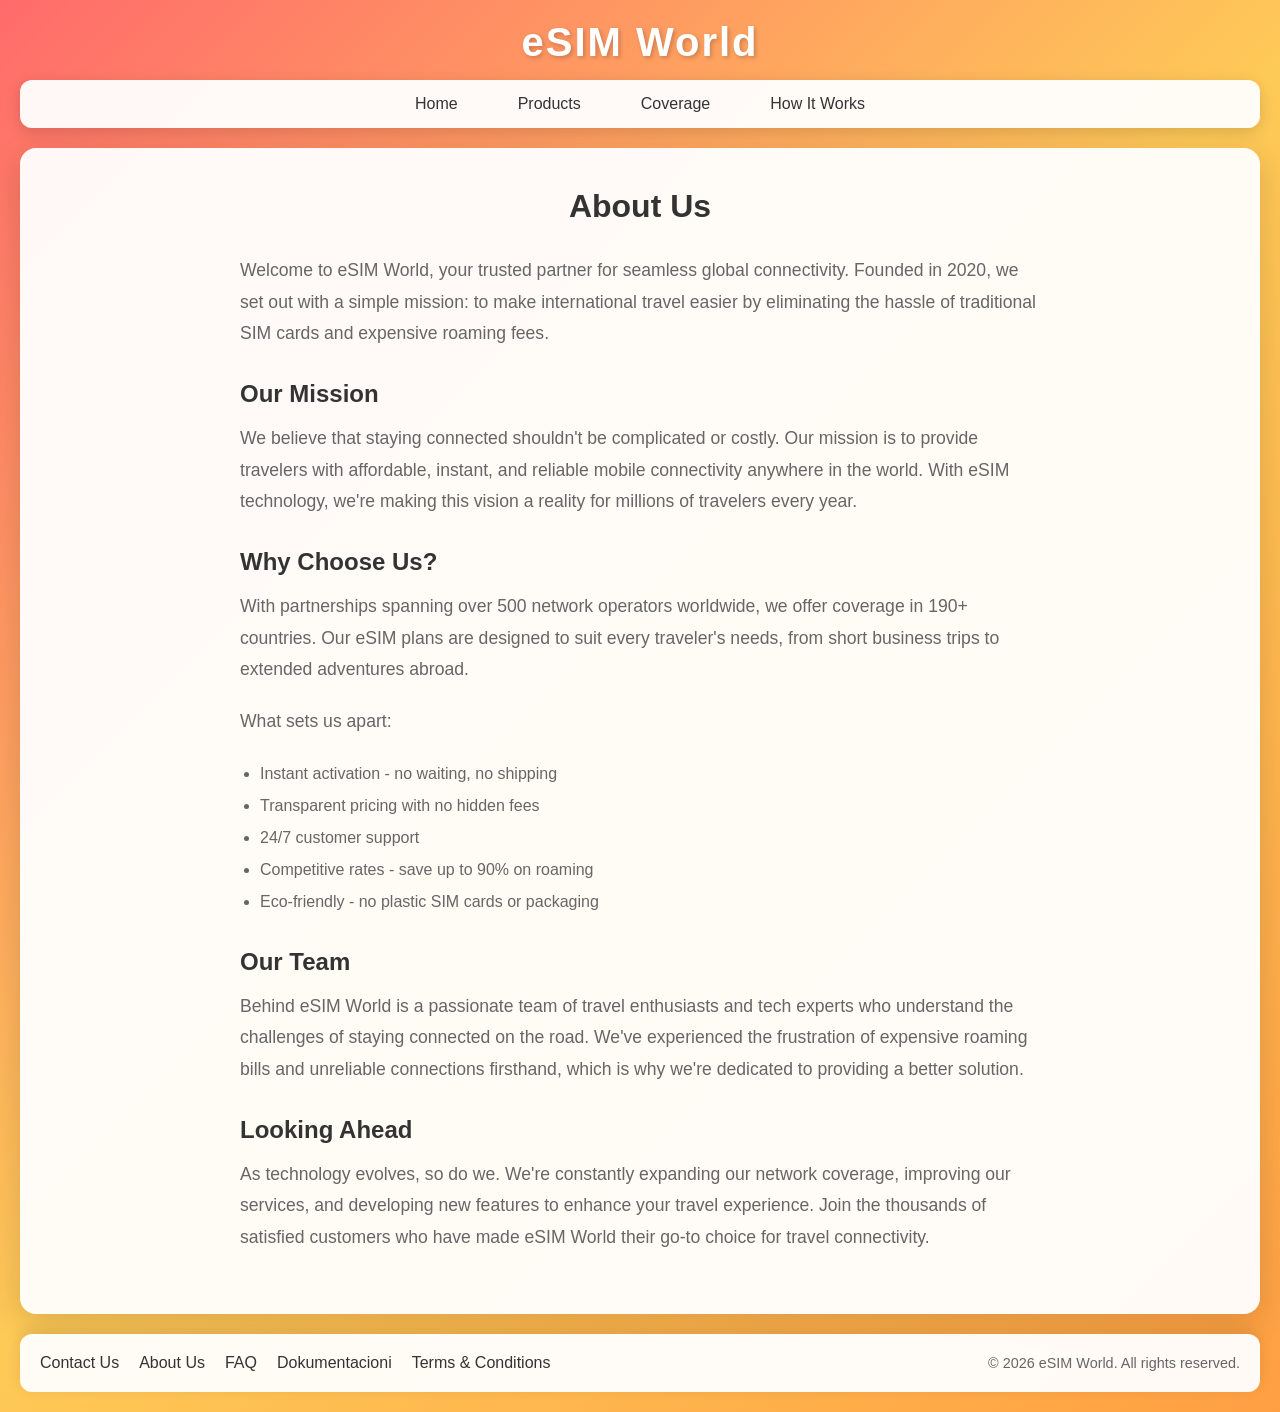
==== pages/about.html @ 83d4cac9 "Added structure and styling Added content on html files, css stylesheet and javascript functions (to" ====
<!DOCTYPE html>
<html lang="en">
<head>
    <meta charset="UTF-8">
    <meta name="viewport" content="width=device-width, initial-scale=1.0">
    <title>About Us - eSIM World</title>
    <link rel="stylesheet" href="../css/style.css">
</head>
<body>
    <h1 class="site-title">eSIM World</h1>

    <nav class="navbar">
        <ul>
            <li><a href="../index.html">Home</a></li>
            <li><a href="products.html">Products</a></li>
            <li><a href="coverage.html">Coverage</a></li>
            <li><a href="howItWorks.html">How It Works</a></li>
        </ul>
    </nav>

    <main class="main-card">
        <h2 class="page-title">About Us</h2>
        
        <div class="about-content">
            <p>Welcome to eSIM World, your trusted partner for seamless global connectivity. Founded in 2020, we set out with a simple mission: to make international travel easier by eliminating the hassle of traditional SIM cards and expensive roaming fees.</p>

            <h2>Our Mission</h2>
            <p>We believe that staying connected shouldn't be complicated or costly. Our mission is to provide travelers with affordable, instant, and reliable mobile connectivity anywhere in the world. With eSIM technology, we're making this vision a reality for millions of travelers every year.</p>

            <h2>Why Choose Us?</h2>
            <p>With partnerships spanning over 500 network operators worldwide, we offer coverage in 190+ countries. Our eSIM plans are designed to suit every traveler's needs, from short business trips to extended adventures abroad.</p>

            <p>What sets us apart:</p>
            <ul style="color: #666; line-height: 2; margin-left: 20px;">
                <li>Instant activation - no waiting, no shipping</li>
                <li>Transparent pricing with no hidden fees</li>
                <li>24/7 customer support</li>
                <li>Competitive rates - save up to 90% on roaming</li>
                <li>Eco-friendly - no plastic SIM cards or packaging</li>
            </ul>

            <h2>Our Team</h2>
            <p>Behind eSIM World is a passionate team of travel enthusiasts and tech experts who understand the challenges of staying connected on the road. We've experienced the frustration of expensive roaming bills and unreliable connections firsthand, which is why we're dedicated to providing a better solution.</p>

            <h2>Looking Ahead</h2>
            <p>As technology evolves, so do we. We're constantly expanding our network coverage, improving our services, and developing new features to enhance your travel experience. Join the thousands of satisfied customers who have made eSIM World their go-to choice for travel connectivity.</p>
        </div>
    </main>

    <footer class="footer">
        <div class="footer-content">
            <div class="footer-links">
                <a href="contact.html">Contact Us</a>
                <a href="about.html">About Us</a>
                <a href="faq.html">FAQ</a>
                <a href="dokumentacioni.html">Dokumentacioni</a>
                <a href="terms.html">Terms & Conditions</a>
            </div>
            <div class="footer-copyright">
                &copy; 2026 eSIM World. All rights reserved.
            </div>
        </div>
    </footer>

    <script src="js/script.js"></script>
</body>
</html>
---- css/style.css ----
* {
    margin: 0;
    padding: 0;
    box-sizing: border-box;
}

body {
    font-family: 'Segoe UI', Tahoma, Geneva, Verdana, sans-serif;
    min-height: 100vh;
    background: linear-gradient(135deg, #ff6b6b 0%, #feca57 50%, #ff9f43 100%);
    display: flex;
    flex-direction: column;
    padding: 0 20px;
}

.site-title {
    text-align: center;
    padding: 20px 0 15px;
    color: #fff;
    font-size: 2.5rem;
    font-weight: 700;
    text-shadow: 2px 2px 4px rgba(0, 0, 0, 0.2);
    letter-spacing: 2px;
}

.navbar {
    background: rgba(255, 255, 255, 0.95);
    border-radius: 12px;
    padding: 0 20px;
    box-shadow: 0 4px 15px rgba(0, 0, 0, 0.15);
    margin-bottom: 20px;
}

.navbar ul {
    list-style: none;
    display: flex;
    justify-content: center;
    gap: 10px;
    flex-wrap: wrap;
}

.navbar li {
    position: relative;
}

.navbar a {
    display: block;
    padding: 15px 25px;
    text-decoration: none;
    color: #333;
    font-weight: 500;
    transition: all 0.3s ease;
    border-radius: 8px;
}

.navbar a:hover,
.navbar a.active {
    background: linear-gradient(135deg, #ff6b6b, #ff9f43);
    color: #fff;
}

.main-card {
    flex: 1;
    background: rgba(255, 255, 255, 0.95);
    border-radius: 16px;
    padding: 40px;
    box-shadow: 0 8px 32px rgba(0, 0, 0, 0.15);
    margin-bottom: 20px;
    overflow-y: auto;
}

.footer {
    background: rgba(255, 255, 255, 0.95);
    border-radius: 12px;
    padding: 20px;
    box-shadow: 0 -4px 15px rgba(0, 0, 0, 0.1);
    margin-bottom: 20px;
}

.footer-content {
    display: flex;
    justify-content: space-between;
    align-items: center;
    flex-wrap: wrap;
    gap: 15px;
}

.footer-links {
    display: flex;
    gap: 20px;
    flex-wrap: wrap;
}

.footer-links a {
    color: #333;
    text-decoration: none;
    font-weight: 500;
    transition: color 0.3s ease;
}

.footer-links a:hover {
    color: #ff6b6b;
}

.footer-copyright {
    color: #666;
    font-size: 0.9rem;
}

.hero-section {
    text-align: center;
    padding: 40px 0;
}

.hero-section h1 {
    font-size: 2.5rem;
    color: #333;
    margin-bottom: 20px;
}

.hero-section p {
    font-size: 1.2rem;
    color: #666;
    max-width: 600px;
    margin: 0 auto 30px;
    line-height: 1.6;
}

.cta-button {
    display: inline-block;
    padding: 15px 40px;
    background: linear-gradient(135deg, #ff6b6b, #ff9f43);
    color: #fff;
    text-decoration: none;
    border-radius: 30px;
    font-weight: 600;
    font-size: 1.1rem;
    transition: transform 0.3s ease, box-shadow 0.3s ease;
    box-shadow: 0 4px 15px rgba(255, 107, 107, 0.4);
}

.cta-button:hover {
    transform: translateY(-3px);
    box-shadow: 0 6px 20px rgba(255, 107, 107, 0.5);
}

.features-grid {
    display: grid;
    grid-template-columns: repeat(auto-fit, minmax(250px, 1fr));
    gap: 30px;
    padding: 40px 0;
}

.feature-card {
    background: linear-gradient(135deg, rgba(255, 107, 107, 0.1), rgba(255, 159, 67, 0.1));
    padding: 30px;
    border-radius: 12px;
    text-align: center;
    transition: transform 0.3s ease;
}

.feature-card:hover {
    transform: translateY(-5px);
}

.feature-card .icon {
    font-size: 3rem;
    margin-bottom: 15px;
}

.feature-card h3 {
    color: #333;
    margin-bottom: 10px;
}

.feature-card p {
    color: #666;
    line-height: 1.5;
}

.products-grid {
    display: grid;
    grid-template-columns: repeat(auto-fit, minmax(280px, 1fr));
    gap: 25px;
    padding: 20px 0;
}

.product-card {
    background: #fff;
    border-radius: 12px;
    overflow: hidden;
    box-shadow: 0 4px 15px rgba(0, 0, 0, 0.1);
    transition: transform 0.3s ease, box-shadow 0.3s ease;
}

.product-card:hover {
    transform: translateY(-5px);
    box-shadow: 0 8px 25px rgba(0, 0, 0, 0.15);
}

.product-card .product-image {
    height: 150px;
    background: linear-gradient(135deg, #ff6b6b, #feca57);
    display: flex;
    align-items: center;
    justify-content: center;
    font-size: 4rem;
}

.product-card .product-info {
    padding: 20px;
}

.product-card h3 {
    color: #333;
    margin-bottom: 10px;
}

.product-card .price {
    font-size: 1.5rem;
    font-weight: 700;
    color: #ff6b6b;
    margin-bottom: 10px;
}

.product-card .details {
    color: #666;
    font-size: 0.9rem;
    margin-bottom: 15px;
}

.product-card .buy-button {
    display: block;
    width: 100%;
    padding: 12px;
    background: linear-gradient(135deg, #ff6b6b, #ff9f43);
    color: #fff;
    text-decoration: none;
    text-align: center;
    border-radius: 8px;
    font-weight: 600;
    transition: opacity 0.3s ease;
}

.product-card .buy-button:hover {
    opacity: 0.9;
}

.page-title {
    font-size: 2rem;
    color: #333;
    margin-bottom: 30px;
    text-align: center;
}

.countries-grid {
    display: grid;
    grid-template-columns: repeat(auto-fit, minmax(200px, 1fr));
    gap: 20px;
}

.country-card {
    background: linear-gradient(135deg, rgba(255, 107, 107, 0.1), rgba(255, 159, 67, 0.1));
    padding: 20px;
    border-radius: 10px;
    text-align: center;
    transition: transform 0.3s ease;
}

.country-card:hover {
    transform: scale(1.05);
}

.country-card .flag {
    font-size: 3rem;
    margin-bottom: 10px;
}

.country-card h4 {
    color: #333;
}

.steps-container {
    max-width: 800px;
    margin: 0 auto;
}

.step {
    display: flex;
    align-items: flex-start;
    gap: 20px;
    margin-bottom: 30px;
    padding: 25px;
    background: linear-gradient(135deg, rgba(255, 107, 107, 0.1), rgba(255, 159, 67, 0.1));
    border-radius: 12px;
}

.step-number {
    width: 50px;
    height: 50px;
    background: linear-gradient(135deg, #ff6b6b, #ff9f43);
    color: #fff;
    border-radius: 50%;
    display: flex;
    align-items: center;
    justify-content: center;
    font-size: 1.5rem;
    font-weight: 700;
    flex-shrink: 0;
}

.step-content h3 {
    color: #333;
    margin-bottom: 10px;
}

.step-content p {
    color: #666;
    line-height: 1.6;
}

.faq-container {
    max-width: 800px;
    margin: 0 auto;
}

.faq-item {
    margin-bottom: 15px;
    border-radius: 10px;
    overflow: hidden;
    background: #fff;
    box-shadow: 0 2px 10px rgba(0, 0, 0, 0.1);
}

.faq-question {
    padding: 20px;
    background: linear-gradient(135deg, rgba(255, 107, 107, 0.1), rgba(255, 159, 67, 0.1));
    cursor: pointer;
    font-weight: 600;
    color: #333;
    display: flex;
    justify-content: space-between;
    align-items: center;
    transition: background 0.3s ease;
}

.faq-question:hover {
    background: linear-gradient(135deg, rgba(255, 107, 107, 0.2), rgba(255, 159, 67, 0.2));
}

.faq-question .toggle-icon {
    font-size: 1.5rem;
    transition: transform 0.3s ease;
}

.faq-item.active .toggle-icon {
    transform: rotate(45deg);
}

.faq-answer {
    padding: 0 20px;
    max-height: 0;
    overflow: hidden;
    transition: max-height 0.3s ease, padding 0.3s ease;
}

.faq-item.active .faq-answer {
    padding: 20px;
    max-height: 500px;
}

.faq-answer p {
    color: #666;
    line-height: 1.6;
}

.contact-container {
    max-width: 600px;
    margin: 0 auto;
}

.contact-form {
    display: flex;
    flex-direction: column;
    gap: 20px;
}

.form-group {
    display: flex;
    flex-direction: column;
    gap: 8px;
}

.form-group label {
    font-weight: 600;
    color: #333;
}

.form-group input,
.form-group textarea {
    padding: 12px 15px;
    border: 2px solid #eee;
    border-radius: 8px;
    font-size: 1rem;
    transition: border-color 0.3s ease;
}

.form-group input:focus,
.form-group textarea:focus {
    outline: none;
    border-color: #ff6b6b;
}

.form-group textarea {
    resize: vertical;
    min-height: 120px;
}

.submit-button {
    padding: 15px 30px;
    background: linear-gradient(135deg, #ff6b6b, #ff9f43);
    color: #fff;
    border: none;
    border-radius: 8px;
    font-size: 1.1rem;
    font-weight: 600;
    cursor: pointer;
    transition: transform 0.3s ease, box-shadow 0.3s ease;
}

.submit-button:hover {
    transform: translateY(-2px);
    box-shadow: 0 4px 15px rgba(255, 107, 107, 0.4);
}

.contact-info {
    margin-top: 40px;
    padding: 30px;
    background: linear-gradient(135deg, rgba(255, 107, 107, 0.1), rgba(255, 159, 67, 0.1));
    border-radius: 12px;
}

.contact-info h3 {
    color: #333;
    margin-bottom: 20px;
}

.contact-info p {
    color: #666;
    margin-bottom: 10px;
    line-height: 1.6;
}

.about-content {
    max-width: 800px;
    margin: 0 auto;
}

.about-content p {
    color: #666;
    line-height: 1.8;
    margin-bottom: 20px;
    font-size: 1.1rem;
}

.about-content h2 {
    color: #333;
    margin: 30px 0 15px;
}

.terms-content {
    max-width: 800px;
    margin: 0 auto;
}

.terms-content h2 {
    color: #333;
    margin: 30px 0 15px;
}

.terms-content p {
    color: #666;
    line-height: 1.8;
    margin-bottom: 15px;
}

.terms-content ul {
    color: #666;
    margin-left: 20px;
    margin-bottom: 20px;
    line-height: 1.8;
}

.product-detail-container {
    max-width: 900px;
    margin: 0 auto;
}

.product-detail-header {
    display: flex;
    gap: 40px;
    margin-bottom: 40px;
    flex-wrap: wrap;
}

.product-detail-image {
    flex: 1;
    min-width: 300px;
    height: 300px;
    background: linear-gradient(135deg, #ff6b6b, #feca57);
    border-radius: 16px;
    display: flex;
    align-items: center;
    justify-content: center;
    font-size: 8rem;
}

.product-detail-info {
    flex: 1;
    min-width: 300px;
}

.product-detail-info h1 {
    color: #333;
    margin-bottom: 15px;
}

.product-detail-info .price {
    font-size: 2.5rem;
    font-weight: 700;
    color: #ff6b6b;
    margin-bottom: 20px;
}

.product-detail-info .description {
    color: #666;
    line-height: 1.6;
    margin-bottom: 20px;
}

.product-specs {
    background: linear-gradient(135deg, rgba(255, 107, 107, 0.1), rgba(255, 159, 67, 0.1));
    padding: 20px;
    border-radius: 12px;
    margin-bottom: 25px;
}

.product-specs h3 {
    color: #333;
    margin-bottom: 15px;
}

.product-specs ul {
    list-style: none;
}

.product-specs li {
    padding: 10px 0;
    border-bottom: 1px solid rgba(0, 0, 0, 0.1);
    color: #666;
    display: flex;
    justify-content: space-between;
}

.product-specs li:last-child {
    border-bottom: none;
}

.product-specs li span {
    font-weight: 600;
    color: #333;
}

.buy-now-button {
    display: inline-block;
    padding: 18px 50px;
    background: linear-gradient(135deg, #ff6b6b, #ff9f43);
    color: #fff;
    text-decoration: none;
    border-radius: 30px;
    font-weight: 600;
    font-size: 1.2rem;
    transition: transform 0.3s ease, box-shadow 0.3s ease;
    box-shadow: 0 4px 15px rgba(255, 107, 107, 0.4);
}

.buy-now-button:hover {
    transform: translateY(-3px);
    box-shadow: 0 6px 20px rgba(255, 107, 107, 0.5);
}

.empty-page {
    text-align: center;
    padding: 60px 20px;
}

.empty-page h1 {
    color: #333;
    margin-bottom: 20px;
}

.empty-page p {
    color: #666;
    font-size: 1.1rem;
}

@media (max-width: 768px) {
    .site-title {
        font-size: 1.8rem;
    }

    .navbar ul {
        justify-content: center;
    }

    .navbar a {
        padding: 12px 15px;
        font-size: 0.9rem;
    }

    .main-card {
        padding: 25px;
    }

    .hero-section h1 {
        font-size: 1.8rem;
    }

    .footer-content {
        flex-direction: column;
        text-align: center;
    }

    .footer-links {
        justify-content: center;
    }

    .step {
        flex-direction: column;
        text-align: center;
    }

    .product-detail-header {
        flex-direction: column;
    }

    .product-detail-image {
        height: 200px;
        font-size: 5rem;
    }
}
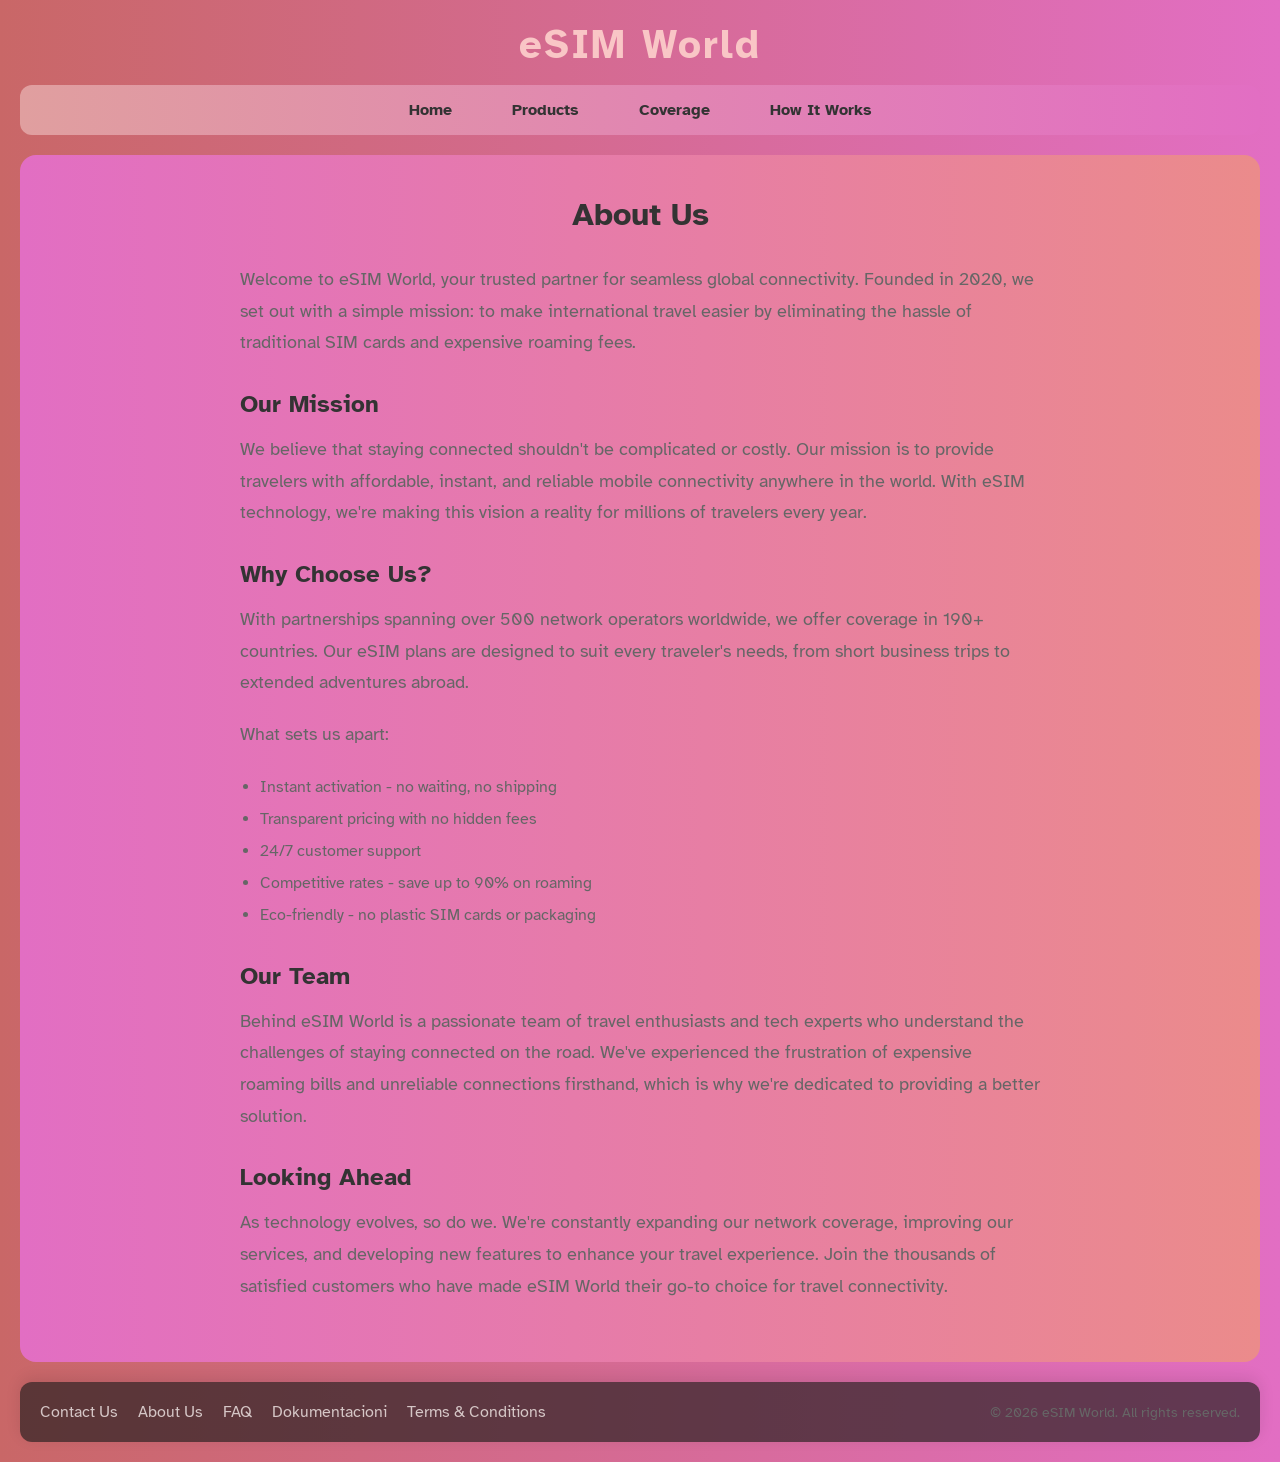
==== commit c7cae4a1: "styling changes background, navbar, hompage updates" ====
--- a/pages/about.html
+++ b/pages/about.html
@@ -5,6 +5,9 @@
     <meta name="viewport" content="width=device-width, initial-scale=1.0">
     <title>About Us - eSIM World</title>
     <link rel="stylesheet" href="../css/style.css">
+    <link rel="preconnect" href="https://fonts.googleapis.com">
+<link rel="preconnect" href="https://fonts.gstatic.com" crossorigin>
+<link href="https://fonts.googleapis.com/css2?family=Atkinson+Hyperlegible:ital,wght@0,400;0,700;1,400;1,700&display=swap" rel="stylesheet">
 </head>
 <body>
     <h1 class="site-title">eSIM World</h1>
@@ -62,6 +65,6 @@
         </div>
     </footer>
 
-    <script src="js/script.js"></script>
+    <script src="../js/script.js"></script>
 </body>
 </html>
--- a/css/style.css
+++ b/css/style.css
@@ -2,32 +2,33 @@
     margin: 0;
     padding: 0;
     box-sizing: border-box;
+    
 }
 
 body {
-    font-family: 'Segoe UI', Tahoma, Geneva, Verdana, sans-serif;
+    font-family: "Atkinson Hyperlegible", sans-serif;
+    font-weight: 400;
+    font-style: normal;
     min-height: 100vh;
-    background: linear-gradient(135deg, #ff6b6b 0%, #feca57 50%, #ff9f43 100%);
+    background: linear-gradient(to right, #c96767, #e26ec3);
     display: flex;
     flex-direction: column;
     padding: 0 20px;
-}
+    }
 
 .site-title {
     text-align: center;
     padding: 20px 0 15px;
-    color: #fff;
+    color: #f9c6c6;
     font-size: 2.5rem;
     font-weight: 700;
-    text-shadow: 2px 2px 4px rgba(0, 0, 0, 0.2);
     letter-spacing: 2px;
 }
 
 .navbar {
-    background: rgba(255, 255, 255, 0.95);
+ background: linear-gradient(to left, #e26ec3,  #e09f9f);
     border-radius: 12px;
-    padding: 0 20px;
-    box-shadow: 0 4px 15px rgba(0, 0, 0, 0.15);
+    padding: 0 20px;   
     margin-bottom: 20px;
 }
 
@@ -41,6 +42,9 @@
 
 .navbar li {
     position: relative;
+    margin-top: auto;
+    margin-bottom: auto;
+
 }
 
 .navbar a {
@@ -48,29 +52,40 @@
     padding: 15px 25px;
     text-decoration: none;
     color: #333;
-    font-weight: 500;
-    transition: all 0.3s ease;
+    font-weight: 600;
     border-radius: 8px;
+    position: relative;
+    transition:         
+        background-color 0.4s cubic-bezier(0.4, 0, 0.2, 1),
+        color 0.4s cubic-bezier(0.4, 0, 0.2, 1),
+        transform 0.4s cubic-bezier(0.4, 0, 0.2, 1),
+        box-shadow 0.4s cubic-bezier(0.4, 0, 0.2, 1);
+
+
 }
 
 .navbar a:hover,
 .navbar a.active {
-    background: linear-gradient(135deg, #ff6b6b, #ff9f43);
-    color: #fff;
-}
+    display: inline-block;      
+    padding: 8px 20px;           
+    border-radius: 20px;
+    background: linear-gradient(135deg, #7d0275, #bf2e2e);
+    color: #fadcdc;
+}
+
 
 .main-card {
-    flex: 1;
-    background: rgba(255, 255, 255, 0.95);
-    border-radius: 16px;
-    padding: 40px;
-    box-shadow: 0 8px 32px rgba(0, 0, 0, 0.15);
-    margin-bottom: 20px;
-    overflow-y: auto;
-}
+  flex: 1;
+  background: linear-gradient(to left,  #eb8b8b, #e26ec3) ; 
+  border-radius: 16px;
+  padding: 40px;
+  margin-bottom: 20px;
+  overflow-y: auto;   
+}
+
 
 .footer {
-    background: rgba(255, 255, 255, 0.95);
+    background: rgba(39, 32, 32, 0.679);
     border-radius: 12px;
     padding: 20px;
     box-shadow: 0 -4px 15px rgba(0, 0, 0, 0.1);
@@ -92,7 +107,7 @@
 }
 
 .footer-links a {
-    color: #333;
+    color: #d5c6c6;
     text-decoration: none;
     font-weight: 500;
     transition: color 0.3s ease;
@@ -109,32 +124,45 @@
 
 .hero-section {
     text-align: center;
-    padding: 40px 0;
+    padding: 0px 0;
+    
 }
 
 .hero-section h1 {
-    font-size: 2.5rem;
-    color: #333;
-    margin-bottom: 20px;
+    font-size: 2rem;
+    background: linear-gradient(to right, #7f0f0f, #710861);
+    background-clip: text;
+    -webkit-background-clip: text;
+    -webkit-text-fill-color: transparent;
+    margin-bottom: 20px;
+    font-family: "Atkinson Hyperlegible", sans-serif;
+    font-weight: 700;
+    font-style: normal;
 }
 
 .hero-section p {
-    font-size: 1.2rem;
-    color: #666;
+    font-size: 1rem;
+    background: linear-gradient(to right, #7f0f0f, #710861);
+    background-clip: text;
+    -webkit-background-clip: text;
+    -webkit-text-fill-color: transparent;
     max-width: 600px;
     margin: 0 auto 30px;
     line-height: 1.6;
+    font-family: "Atkinson Hyperlegible", sans-serif;
+    font-weight: 700;
+    font-style: normal;
 }
 
 .cta-button {
     display: inline-block;
     padding: 15px 40px;
-    background: linear-gradient(135deg, #ff6b6b, #ff9f43);
-    color: #fff;
+    background: linear-gradient(135deg, #bf2e2e, #7d0275);
+    color: #f9c6c6;
     text-decoration: none;
     border-radius: 30px;
     font-weight: 600;
-    font-size: 1.1rem;
+    font-size: 1rem;
     transition: transform 0.3s ease, box-shadow 0.3s ease;
     box-shadow: 0 4px 15px rgba(255, 107, 107, 0.4);
 }
@@ -152,7 +180,7 @@
 }
 
 .feature-card {
-    background: linear-gradient(135deg, rgba(255, 107, 107, 0.1), rgba(255, 159, 67, 0.1));
+    background: linear-gradient(135deg, rgba(235, 185, 149, 0.1), rgba(249, 211, 211, 0.2));
     padding: 30px;
     border-radius: 12px;
     text-align: center;
@@ -169,12 +197,40 @@
 }
 
 .feature-card h3 {
-    color: #333;
+     color:  #5f1e1e;
     margin-bottom: 10px;
 }
 
 .feature-card p {
-    color: #666;
+     color:  #8c1010;
+    line-height: 1.5;
+}
+
+.feature-card2 {
+    background: linear-gradient(135deg, rgba(249, 211, 211, 0.2) , rgba(235, 185, 149, 0.1));
+    padding: 30px;
+    border-radius: 12px;
+    text-align: center;
+    transition: transform 0.3s ease;
+}
+
+.feature-card2:hover {
+    transform: translateY(-5px);
+}
+
+.feature-card2 .icon {
+    font-size: 3rem;
+    margin-bottom: 15px;
+}
+
+.feature-card2 h3 {
+     color:  #5f1e1e;
+    margin-bottom: 10px;
+    
+}
+
+.feature-card2 p {
+     color:  #8c1010;
     line-height: 1.5;
 }
 
@@ -341,7 +397,7 @@
     display: flex;
     justify-content: space-between;
     align-items: center;
-    transition: background 0.3s ease;
+    transition: background-color 0.3s ease;
 }
 
 .faq-question:hover {
@@ -604,6 +660,19 @@
     font-size: 1.1rem;
 }
 
+.feature-icon {
+  font-size: 48px;
+  background: linear-gradient(to right, #811a1a, #771b1b);
+  -webkit-background-clip: text;
+  -webkit-text-fill-color: transparent;
+  margin-bottom: 16px;
+}
+
+.feature-card:hover .feature-icon {
+  transform: scale(1.1);
+  transition: 0.3s ease;
+}
+
 @media (max-width: 768px) {
     .site-title {
         font-size: 1.8rem;
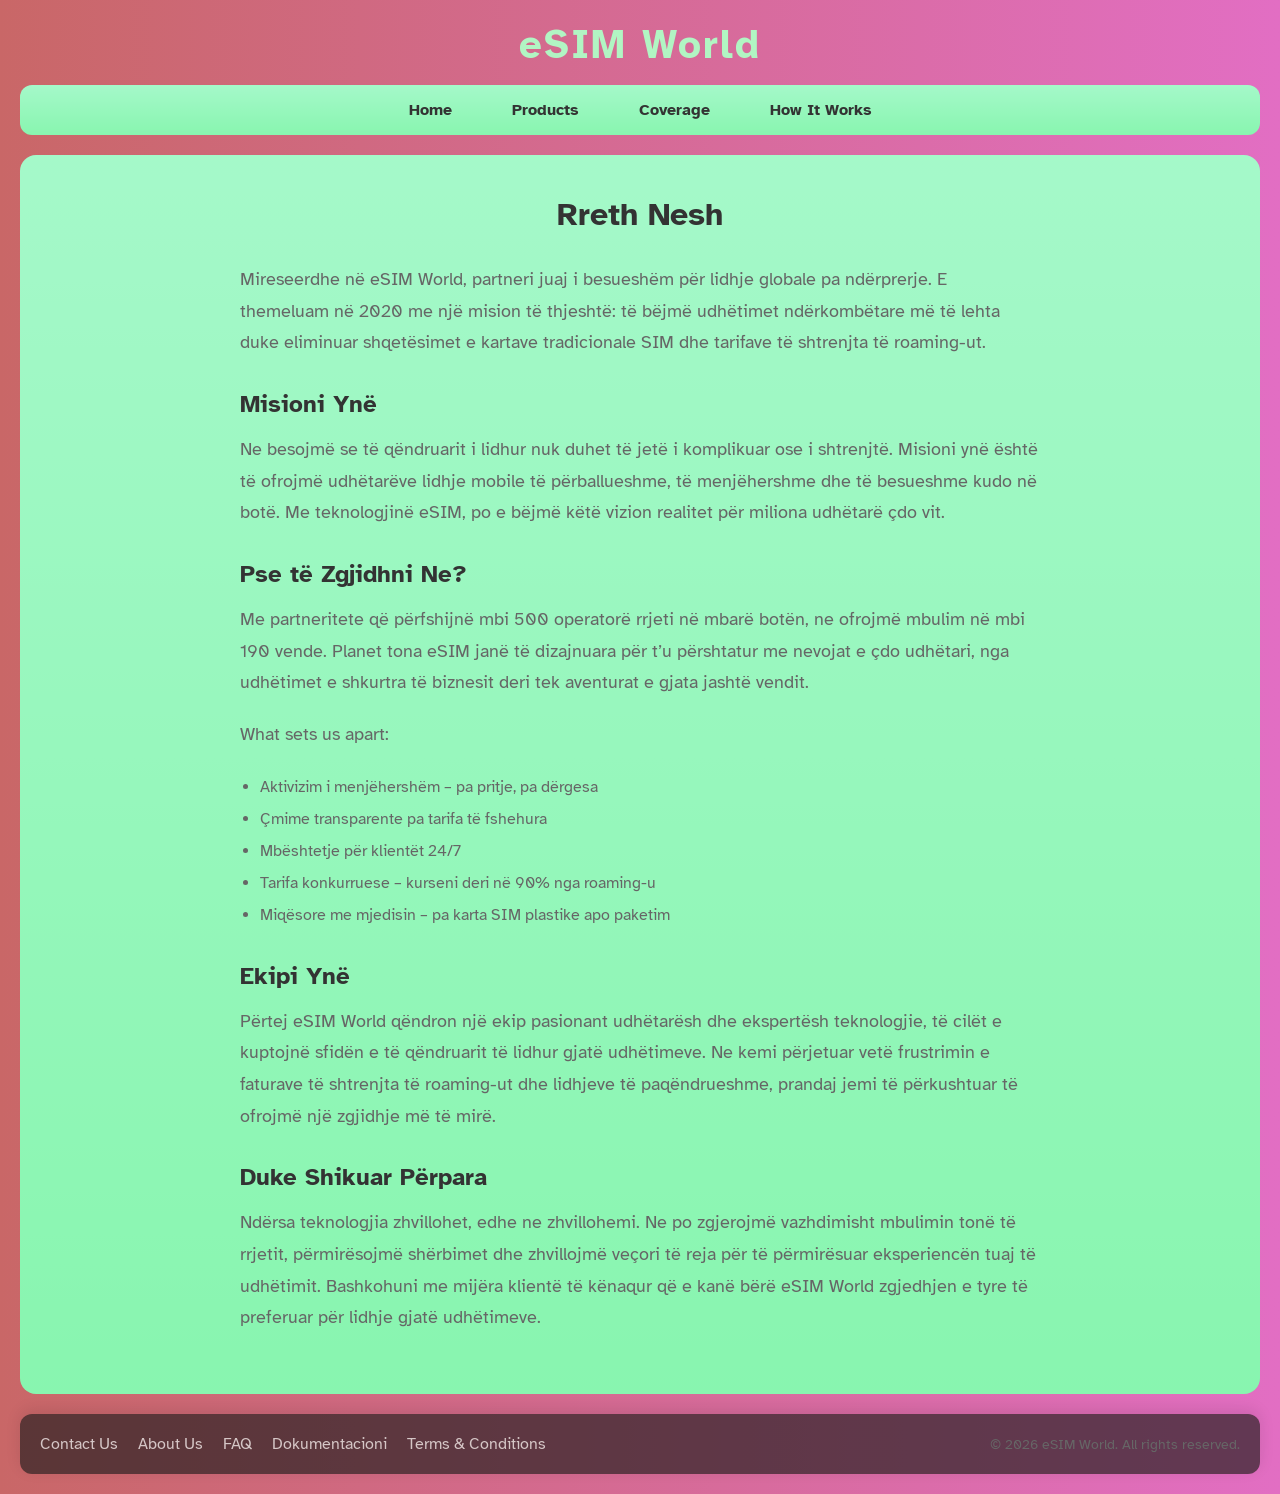
==== commit cfc03243: "perkthimet edhe fotot" ====
--- a/pages/about.html
+++ b/pages/about.html
@@ -3,7 +3,7 @@
 <head>
     <meta charset="UTF-8">
     <meta name="viewport" content="width=device-width, initial-scale=1.0">
-    <title>About Us - eSIM World</title>
+    <title>About Us- eSIM World</title>
     <link rel="stylesheet" href="../css/style.css">
     <link rel="preconnect" href="https://fonts.googleapis.com">
 <link rel="preconnect" href="https://fonts.gstatic.com" crossorigin>
@@ -22,31 +22,34 @@
     </nav>
 
     <main class="main-card">
-        <h2 class="page-title">About Us</h2>
+        <h2 class="page-title">Rreth Nesh</h2>
         
         <div class="about-content">
-            <p>Welcome to eSIM World, your trusted partner for seamless global connectivity. Founded in 2020, we set out with a simple mission: to make international travel easier by eliminating the hassle of traditional SIM cards and expensive roaming fees.</p>
+           <p>Mireseerdhe në eSIM World, partneri juaj i besueshëm për lidhje globale pa ndërprerje. E themeluam në 2020 me një mision të thjeshtë: të bëjmë udhëtimet ndërkombëtare më të lehta duke eliminuar shqetësimet e kartave tradicionale SIM dhe tarifave të shtrenjta të roaming-ut.</p>
 
-            <h2>Our Mission</h2>
-            <p>We believe that staying connected shouldn't be complicated or costly. Our mission is to provide travelers with affordable, instant, and reliable mobile connectivity anywhere in the world. With eSIM technology, we're making this vision a reality for millions of travelers every year.</p>
+        <h2>Misioni Ynë</h2>
+           <p>Ne besojmë se të qëndruarit i lidhur nuk duhet të jetë i komplikuar ose i shtrenjtë. Misioni ynë është të ofrojmë udhëtarëve lidhje mobile të përballueshme, të menjëhershme dhe të besueshme kudo në botë. Me teknologjinë eSIM, po e bëjmë këtë vizion realitet për miliona udhëtarë çdo vit.</p>
 
-            <h2>Why Choose Us?</h2>
-            <p>With partnerships spanning over 500 network operators worldwide, we offer coverage in 190+ countries. Our eSIM plans are designed to suit every traveler's needs, from short business trips to extended adventures abroad.</p>
+        <h2>Pse të Zgjidhni Ne?</h2>
+            <p>Me partneritete që përfshijnë mbi 500 operatorë rrjeti në mbarë botën, ne ofrojmë mbulim në mbi 190 vende. Planet tona eSIM janë të dizajnuara për t’u përshtatur me nevojat e çdo udhëtari, nga udhëtimet e shkurtra të biznesit deri tek aventurat e gjata jashtë vendit.</p>
 
             <p>What sets us apart:</p>
             <ul style="color: #666; line-height: 2; margin-left: 20px;">
-                <li>Instant activation - no waiting, no shipping</li>
-                <li>Transparent pricing with no hidden fees</li>
-                <li>24/7 customer support</li>
-                <li>Competitive rates - save up to 90% on roaming</li>
-                <li>Eco-friendly - no plastic SIM cards or packaging</li>
+              <li>Aktivizim i menjëhershëm – pa pritje, pa dërgesa</li>
+              <li>Çmime transparente pa tarifa të fshehura</li>
+              <li>Mbështetje për klientët 24/7</li>
+              <li>Tarifa konkurruese – kurseni deri në 90% nga roaming-u</li>
+              <li>Miqësore me mjedisin – pa karta SIM plastike apo paketim</li>
+
             </ul>
 
-            <h2>Our Team</h2>
-            <p>Behind eSIM World is a passionate team of travel enthusiasts and tech experts who understand the challenges of staying connected on the road. We've experienced the frustration of expensive roaming bills and unreliable connections firsthand, which is why we're dedicated to providing a better solution.</p>
+            <h2>Ekipi Ynë</h2>
+            <p>Përtej eSIM World qëndron një ekip pasionant udhëtarësh dhe ekspertësh teknologjie, të cilët e kuptojnë sfidën e të qëndruarit të lidhur gjatë udhëtimeve. Ne kemi përjetuar vetë frustrimin e faturave të shtrenjta të roaming-ut dhe lidhjeve të paqëndrueshme, prandaj jemi të përkushtuar të ofrojmë një zgjidhje më të mirë.</p>
 
-            <h2>Looking Ahead</h2>
-            <p>As technology evolves, so do we. We're constantly expanding our network coverage, improving our services, and developing new features to enhance your travel experience. Join the thousands of satisfied customers who have made eSIM World their go-to choice for travel connectivity.</p>
+
+            <h2>Duke Shikuar Përpara</h2>
+           <p>Ndërsa teknologjia zhvillohet, edhe ne zhvillohemi. Ne po zgjerojmë vazhdimisht mbulimin tonë të rrjetit, përmirësojmë shërbimet dhe zhvillojmë veçori të reja për të përmirësuar eksperiencën tuaj të udhëtimit. Bashkohuni me mijëra klientë të kënaqur që e kanë bërë eSIM World zgjedhjen e tyre të preferuar për lidhje gjatë udhëtimeve.</p>
+
         </div>
     </main>
 
--- a/css/style.css
+++ b/css/style.css
@@ -19,14 +19,16 @@
 .site-title {
     text-align: center;
     padding: 20px 0 15px;
-    color: #f9c6c6;
+    color: #b1f5c3;
     font-size: 2.5rem;
     font-weight: 700;
     letter-spacing: 2px;
 }
 
 .navbar {
- background: linear-gradient(to left, #e26ec3,  #e09f9f);
+ background: 
+  linear-gradient(rgba(94, 206, 150, 0.6), rgba(16, 131, 58, 0.6)), #b1f5c3; 
+  background-blend-mode: overlay;
     border-radius: 12px;
     padding: 0 20px;   
     margin-bottom: 20px;
@@ -76,7 +78,9 @@
 
 .main-card {
   flex: 1;
-  background: linear-gradient(to left,  #eb8b8b, #e26ec3) ; 
+  background: 
+  linear-gradient(rgba(94, 206, 150, 0.6), rgba(16, 131, 58, 0.6)), #b1f5c3; 
+  background-blend-mode: overlay;
   border-radius: 16px;
   padding: 40px;
   margin-bottom: 20px;
@@ -130,7 +134,8 @@
 
 .hero-section h1 {
     font-size: 2rem;
-    background: linear-gradient(to right, #7f0f0f, #710861);
+    background: linear-gradient(to right, #1a8a3f, #710861);
+    text-shadow: 0 1px 3px rgba(0, 0, 0, 0.2);
     background-clip: text;
     -webkit-background-clip: text;
     -webkit-text-fill-color: transparent;
@@ -142,7 +147,8 @@
 
 .hero-section p {
     font-size: 1rem;
-    background: linear-gradient(to right, #7f0f0f, #710861);
+    background: linear-gradient(to right, #1a8a3f, #710861);
+    text-shadow: 0 0px 3px rgba(0, 0, 0, 0.2);
     background-clip: text;
     -webkit-background-clip: text;
     -webkit-text-fill-color: transparent;
@@ -179,35 +185,43 @@
     padding: 40px 0;
 }
 
-.feature-card {
-    background: linear-gradient(135deg, rgba(235, 185, 149, 0.1), rgba(249, 211, 211, 0.2));
+.feature-card1 {
+    background: 
+        linear-gradient(rgba(92, 176, 135, 0.998), rgba(21, 47, 142, 0.256)), /* top layer */
+        #12d2dc; /* base color */
+
+    background-blend-mode: multiply;
     padding: 30px;
     border-radius: 12px;
     text-align: center;
     transition: transform 0.3s ease;
 }
 
-.feature-card:hover {
+.feature-card1:hover {
     transform: translateY(-5px);
 }
 
-.feature-card .icon {
+.feature-card1 .icon {
     font-size: 3rem;
     margin-bottom: 15px;
 }
 
-.feature-card h3 {
-     color:  #5f1e1e;
+.feature-card1 h3 {
+     color:  #0e4b1e;
     margin-bottom: 10px;
 }
 
-.feature-card p {
-     color:  #8c1010;
+.feature-card1 p {
+     color:  #0e4b1e;
     line-height: 1.5;
 }
 
 .feature-card2 {
-    background: linear-gradient(135deg, rgba(249, 211, 211, 0.2) , rgba(235, 185, 149, 0.1));
+     background: 
+        linear-gradient(rgb(255, 243, 12), rgba(152, 109, 8, 0.502)), /* top layer */
+        #ecf324; /* base color */
+
+    background-blend-mode: multiply;
     padding: 30px;
     border-radius: 12px;
     text-align: center;
@@ -224,13 +238,78 @@
 }
 
 .feature-card2 h3 {
-     color:  #5f1e1e;
+     color: #6c5013;
     margin-bottom: 10px;
     
 }
 
 .feature-card2 p {
-     color:  #8c1010;
+     color: #52460a;
+    line-height: 1.5;
+}
+
+.feature-card3 {
+     background: 
+        linear-gradient(rgba(232, 186, 153, 0.6), rgba(42, 87, 13, 0.6)),
+        #29d30b;
+
+    background-blend-mode: multiply;
+    padding: 30px;
+    border-radius: 12px;
+    text-align: center;
+    transition: transform 0.3s ease;
+}
+
+.feature-card3:hover {
+    transform: translateY(-5px);
+}
+
+.feature-card3 .icon {
+    font-size: 3rem;
+    margin-bottom: 15px;
+}
+
+.feature-card3 h3 {
+     color: #17622b;
+    margin-bottom: 10px;
+    
+}
+
+.feature-card3 p {
+     color: #0e4b1e;
+    line-height: 1.5;
+}
+
+.feature-card4 {
+     background: 
+        linear-gradient(rgba(39, 122, 167, 0.6), rgba(14, 37, 106, 0.587)), /* top layer */
+        #120fb8; /* base color */
+
+    background-blend-mode: multiply;
+    /* background: linear-gradient(135deg, rgba(235, 185, 149, 0.1),rgba(249, 211, 211, 0.2) ); */
+    padding: 30px;
+    border-radius: 12px;
+    text-align: center;
+    transition: transform 0.3s ease;
+}
+
+.feature-card4:hover {
+    transform: translateY(-5px);
+}
+
+.feature-card4 .icon {
+    font-size: 3rem;
+    margin-bottom: 15px;
+}
+
+.feature-card4 h3 {
+     color: #8a76be;
+    margin-bottom: 10px;
+    
+}
+
+.feature-card4 p {
+     color: #b2aedc;
     line-height: 1.5;
 }
 
@@ -546,6 +625,22 @@
     margin-bottom: 20px;
     line-height: 1.8;
 }
+
+.product-image {
+    width: 100%;
+    height: 50px; /* or whatever height your cards use */
+    overflow: hidden;
+    border-radius: 12px 12px 0 0; /* optional, keeps rounded top corners */
+}
+
+.product-image img {
+    width: 100%;
+    height: 100%;
+    object-fit: cover; /* fills the container without stretching */
+    display: block;
+}
+
+
 
 .product-detail-container {
     max-width: 900px;
@@ -662,7 +757,7 @@
 
 .feature-icon {
   font-size: 48px;
-  background: linear-gradient(to right, #811a1a, #771b1b);
+  background: linear-gradient(to right, #0d5832, #450b36);
   -webkit-background-clip: text;
   -webkit-text-fill-color: transparent;
   margin-bottom: 16px;
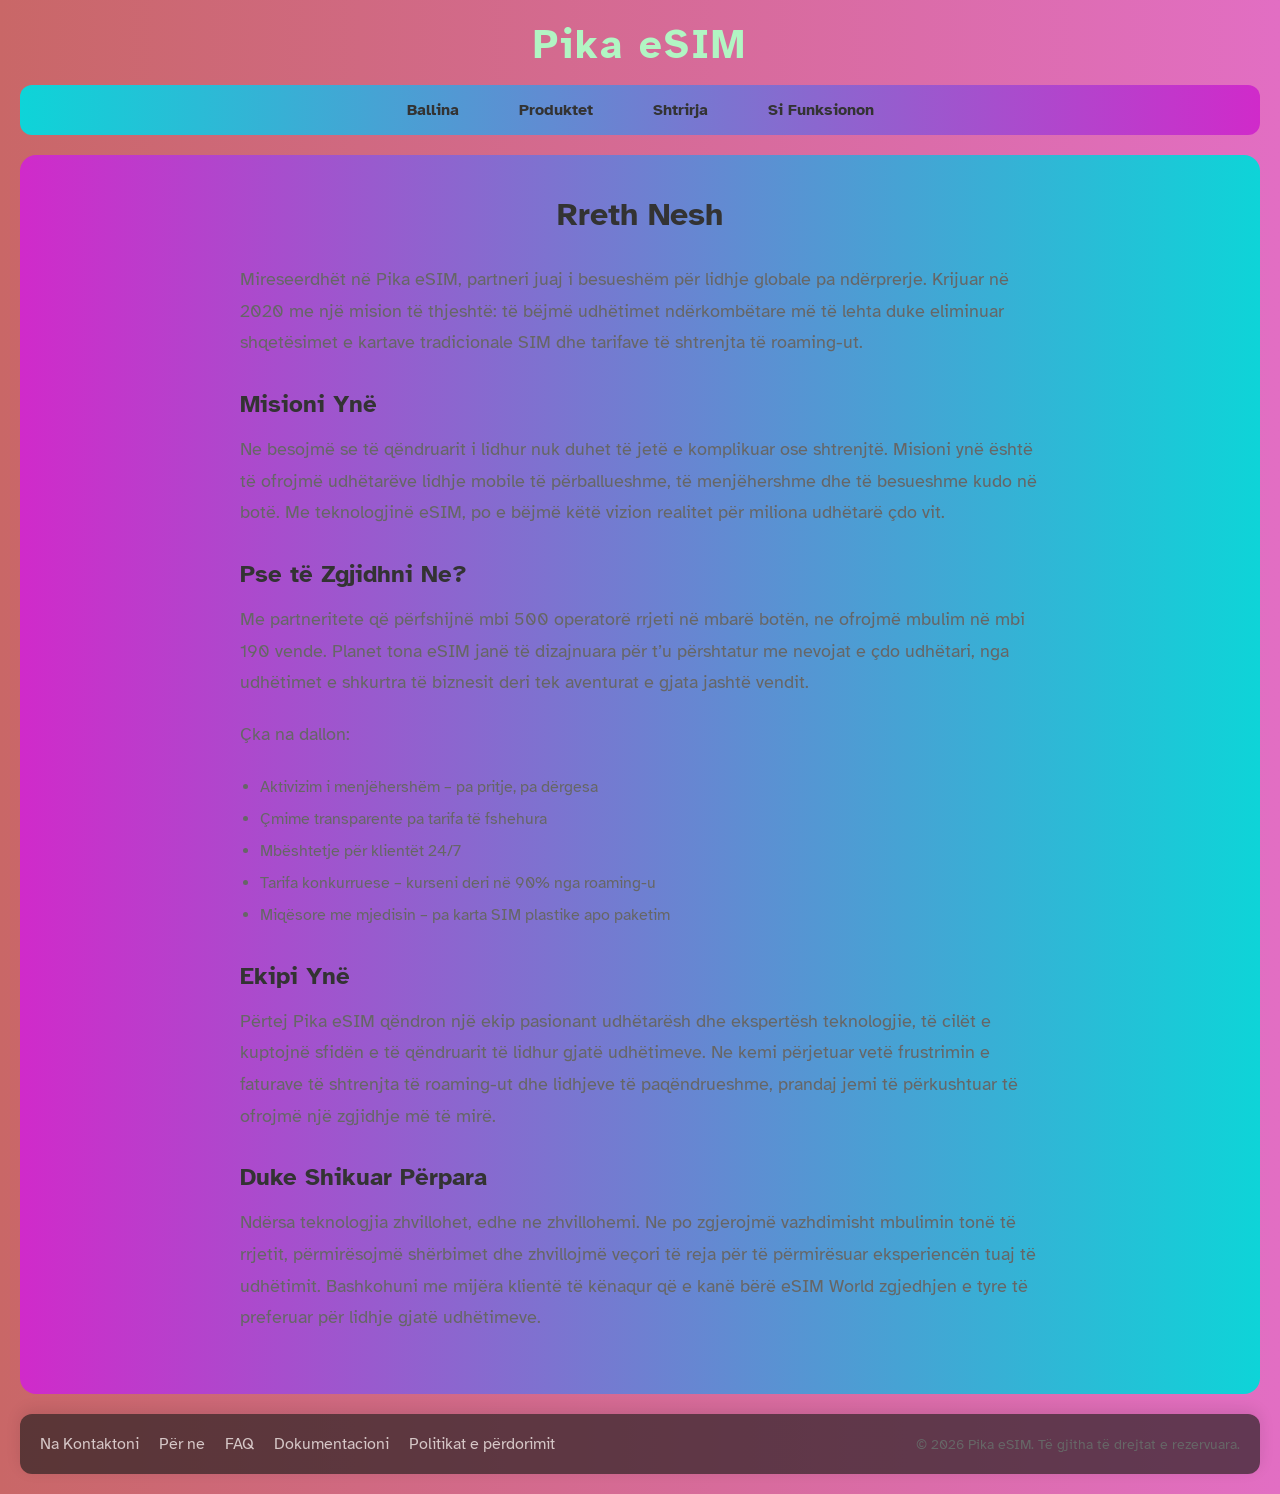
==== commit 8ee0e133: "perkthime +coverage update" ====
--- a/pages/about.html
+++ b/pages/about.html
@@ -3,21 +3,21 @@
 <head>
     <meta charset="UTF-8">
     <meta name="viewport" content="width=device-width, initial-scale=1.0">
-    <title>About Us- eSIM World</title>
+    <title>Për ne - Pika eSIM </title>
     <link rel="stylesheet" href="../css/style.css">
     <link rel="preconnect" href="https://fonts.googleapis.com">
 <link rel="preconnect" href="https://fonts.gstatic.com" crossorigin>
 <link href="https://fonts.googleapis.com/css2?family=Atkinson+Hyperlegible:ital,wght@0,400;0,700;1,400;1,700&display=swap" rel="stylesheet">
 </head>
 <body>
-    <h1 class="site-title">eSIM World</h1>
+    <h1 class="site-title">Pika eSIM</h1>
 
     <nav class="navbar">
         <ul>
-            <li><a href="../index.html">Home</a></li>
-            <li><a href="products.html">Products</a></li>
-            <li><a href="coverage.html">Coverage</a></li>
-            <li><a href="howItWorks.html">How It Works</a></li>
+            <li><a href="../index.html">Ballina</a></li>
+            <li><a href="products.html">Produktet</a></li>
+            <li><a href="coverage.html">Shtrirja</a></li>
+            <li><a href="howItWorks.html">Si Funksionon</a></li>
         </ul>
     </nav>
 
@@ -25,15 +25,15 @@
         <h2 class="page-title">Rreth Nesh</h2>
         
         <div class="about-content">
-           <p>Mireseerdhe në eSIM World, partneri juaj i besueshëm për lidhje globale pa ndërprerje. E themeluam në 2020 me një mision të thjeshtë: të bëjmë udhëtimet ndërkombëtare më të lehta duke eliminuar shqetësimet e kartave tradicionale SIM dhe tarifave të shtrenjta të roaming-ut.</p>
+           <p>Mireseerdhët në Pika eSIM, partneri juaj i besueshëm për lidhje globale pa ndërprerje. Krijuar në 2020 me një mision të thjeshtë: të bëjmë udhëtimet ndërkombëtare më të lehta duke eliminuar shqetësimet e kartave tradicionale SIM dhe tarifave të shtrenjta të roaming-ut.</p>
 
         <h2>Misioni Ynë</h2>
-           <p>Ne besojmë se të qëndruarit i lidhur nuk duhet të jetë i komplikuar ose i shtrenjtë. Misioni ynë është të ofrojmë udhëtarëve lidhje mobile të përballueshme, të menjëhershme dhe të besueshme kudo në botë. Me teknologjinë eSIM, po e bëjmë këtë vizion realitet për miliona udhëtarë çdo vit.</p>
+           <p>Ne besojmë se të qëndruarit i lidhur nuk duhet të jetë e komplikuar ose shtrenjtë. Misioni ynë është të ofrojmë udhëtarëve lidhje mobile të përballueshme, të menjëhershme dhe të besueshme kudo në botë. Me teknologjinë eSIM, po e bëjmë këtë vizion realitet për miliona udhëtarë çdo vit.</p>
 
         <h2>Pse të Zgjidhni Ne?</h2>
             <p>Me partneritete që përfshijnë mbi 500 operatorë rrjeti në mbarë botën, ne ofrojmë mbulim në mbi 190 vende. Planet tona eSIM janë të dizajnuara për t’u përshtatur me nevojat e çdo udhëtari, nga udhëtimet e shkurtra të biznesit deri tek aventurat e gjata jashtë vendit.</p>
 
-            <p>What sets us apart:</p>
+            <p>Çka na dallon:</p>
             <ul style="color: #666; line-height: 2; margin-left: 20px;">
               <li>Aktivizim i menjëhershëm – pa pritje, pa dërgesa</li>
               <li>Çmime transparente pa tarifa të fshehura</li>
@@ -44,7 +44,7 @@
             </ul>
 
             <h2>Ekipi Ynë</h2>
-            <p>Përtej eSIM World qëndron një ekip pasionant udhëtarësh dhe ekspertësh teknologjie, të cilët e kuptojnë sfidën e të qëndruarit të lidhur gjatë udhëtimeve. Ne kemi përjetuar vetë frustrimin e faturave të shtrenjta të roaming-ut dhe lidhjeve të paqëndrueshme, prandaj jemi të përkushtuar të ofrojmë një zgjidhje më të mirë.</p>
+            <p>Përtej Pika eSIM qëndron një ekip pasionant udhëtarësh dhe ekspertësh teknologjie, të cilët e kuptojnë sfidën e të qëndruarit të lidhur gjatë udhëtimeve. Ne kemi përjetuar vetë frustrimin e faturave të shtrenjta të roaming-ut dhe lidhjeve të paqëndrueshme, prandaj jemi të përkushtuar të ofrojmë një zgjidhje më të mirë.</p>
 
 
             <h2>Duke Shikuar Përpara</h2>
@@ -56,14 +56,14 @@
     <footer class="footer">
         <div class="footer-content">
             <div class="footer-links">
-                <a href="contact.html">Contact Us</a>
-                <a href="about.html">About Us</a>
+                <a href="contact.html">Na Kontaktoni</a>
+                <a href="about.html">Për ne</a>
                 <a href="faq.html">FAQ</a>
                 <a href="dokumentacioni.html">Dokumentacioni</a>
-                <a href="terms.html">Terms & Conditions</a>
+                <a href="terms.html">Politikat e përdorimit</a>
             </div>
             <div class="footer-copyright">
-                &copy; 2026 eSIM World. All rights reserved.
+                &copy; 2026 Pika eSIM. Të gjitha të drejtat e rezervuara.
             </div>
         </div>
     </footer>
--- a/css/style.css
+++ b/css/style.css
@@ -26,9 +26,7 @@
 }
 
 .navbar {
- background: 
-  linear-gradient(rgba(94, 206, 150, 0.6), rgba(16, 131, 58, 0.6)), #b1f5c3; 
-  background-blend-mode: overlay;
+ background: linear-gradient(to left, #d02aca, #0ed4d8);
     border-radius: 12px;
     padding: 0 20px;   
     margin-bottom: 20px;
@@ -78,13 +76,11 @@
 
 .main-card {
   flex: 1;
-  background: 
-  linear-gradient(rgba(94, 206, 150, 0.6), rgba(16, 131, 58, 0.6)), #b1f5c3; 
-  background-blend-mode: overlay;
+  background: linear-gradient(to left,  #0ed4d8, #d02aca) ; 
   border-radius: 16px;
   padding: 40px;
   margin-bottom: 20px;
-  overflow-y: auto;   
+  overflow-y: auto;     
 }
 
 
@@ -134,7 +130,7 @@
 
 .hero-section h1 {
     font-size: 2rem;
-    background: linear-gradient(to right, #1a8a3f, #710861);
+    background: linear-gradient(to right, #710861, #1a8a3f);
     text-shadow: 0 1px 3px rgba(0, 0, 0, 0.2);
     background-clip: text;
     -webkit-background-clip: text;
@@ -147,7 +143,7 @@
 
 .hero-section p {
     font-size: 1rem;
-    background: linear-gradient(to right, #1a8a3f, #710861);
+    background: linear-gradient(to right, #710861, #1a8a3f);
     text-shadow: 0 0px 3px rgba(0, 0, 0, 0.2);
     background-clip: text;
     -webkit-background-clip: text;
@@ -185,10 +181,30 @@
     padding: 40px 0;
 }
 
+.feature-card {
+    background: linear-gradient(135deg, rgba(255, 107, 107, 0.1), rgba(255, 159, 67, 0.1));
+    background: linear-gradient(135deg, rgba(235, 185, 149, 0.1), rgba(249, 211, 211, 0.2));
+    padding: 30px;
+    border-radius: 12px;
+    text-align: center;}
+
+.feature-card h3 {
+    color: #333;
+     color:  #5f1e1e;
+    margin-bottom: 10px;
+}
+
+.feature-card p {
+    color: #666;
+     color:  #8c1010;
+    line-height: 1.5;
+}
+
+
 .feature-card1 {
     background: 
-        linear-gradient(rgba(92, 176, 135, 0.998), rgba(21, 47, 142, 0.256)), /* top layer */
-        #12d2dc; /* base color */
+        linear-gradient(rgba(43, 211, 237, 0.998), rgba(132, 155, 239, 0.256)), /* top layer */
+        #92d3d6; /* base color */
 
     background-blend-mode: multiply;
     padding: 30px;
@@ -218,9 +234,8 @@
 
 .feature-card2 {
      background: 
-        linear-gradient(rgb(255, 243, 12), rgba(152, 109, 8, 0.502)), /* top layer */
-        #ecf324; /* base color */
-
+        linear-gradient(rgb(226, 223, 164), rgba(124, 95, 27, 0.502)), /* top layer */
+        #e5e898; /* base color */
     background-blend-mode: multiply;
     padding: 30px;
     border-radius: 12px;
@@ -250,8 +265,8 @@
 
 .feature-card3 {
      background: 
-        linear-gradient(rgba(232, 186, 153, 0.6), rgba(42, 87, 13, 0.6)),
-        #29d30b;
+        linear-gradient(rgba(158, 231, 167, 0.6), rgba(75, 139, 32, 0.6)),
+        #8ae87a;
 
     background-blend-mode: multiply;
     padding: 30px;
@@ -282,8 +297,8 @@
 
 .feature-card4 {
      background: 
-        linear-gradient(rgba(39, 122, 167, 0.6), rgba(14, 37, 106, 0.587)), /* top layer */
-        #120fb8; /* base color */
+        linear-gradient(rgba(140, 192, 221, 0.6), rgba(15, 41, 117, 0.587)), /* top layer */
+        #4a48ba; /* base color */
 
     background-blend-mode: multiply;
     /* background: linear-gradient(135deg, rgba(235, 185, 149, 0.1),rgba(249, 211, 211, 0.2) ); */
@@ -312,6 +327,8 @@
      color: #b2aedc;
     line-height: 1.5;
 }
+
+
 
 .products-grid {
     display: grid;
@@ -321,7 +338,7 @@
 }
 
 .product-card {
-    background: #fff;
+    background: #c993c0;
     border-radius: 12px;
     overflow: hidden;
     box-shadow: 0 4px 15px rgba(0, 0, 0, 0.1);
@@ -368,7 +385,7 @@
     display: block;
     width: 100%;
     padding: 12px;
-    background: linear-gradient(135deg, #ff6b6b, #ff9f43);
+    background: linear-gradient(135deg, #bf2e2e, #7d0275);
     color: #fff;
     text-decoration: none;
     text-align: center;
@@ -388,33 +405,6 @@
     text-align: center;
 }
 
-.countries-grid {
-    display: grid;
-    grid-template-columns: repeat(auto-fit, minmax(200px, 1fr));
-    gap: 20px;
-}
-
-.country-card {
-    background: linear-gradient(135deg, rgba(255, 107, 107, 0.1), rgba(255, 159, 67, 0.1));
-    padding: 20px;
-    border-radius: 10px;
-    text-align: center;
-    transition: transform 0.3s ease;
-}
-
-.country-card:hover {
-    transform: scale(1.05);
-}
-
-.country-card .flag {
-    font-size: 3rem;
-    margin-bottom: 10px;
-}
-
-.country-card h4 {
-    color: #333;
-}
-
 .steps-container {
     max-width: 800px;
     margin: 0 auto;
@@ -445,19 +435,103 @@
 }
 
 .step-content h3 {
-    color: #333;
-    margin-bottom: 10px;
+    font-size: 1.5rem;
+    background: linear-gradient(to right, #1a3122, #3e0936);
+    text-shadow: 0 1px 3px rgba(0, 0, 0, 0.2);
+    background-clip: text;
+    -webkit-background-clip: text;
+    -webkit-text-fill-color: transparent;
+    margin-bottom: 10px;
+    font-family: "Atkinson Hyperlegible", sans-serif;
+    font-weight: 700;
+    font-style: normal;
 }
 
 .step-content p {
-    color: #666;
-    line-height: 1.6;
-}
-
-.faq-container {
+    font-size: 1rem;
+    background: linear-gradient(to right, #3e0936, #1a3122);
+    text-shadow: 0 1px 3px rgba(0, 0, 0, 0.2);
+    background-clip: text;
+    -webkit-background-clip: text;
+    -webkit-text-fill-color: transparent;
+    margin-bottom: 20px;
+    font-family: "Atkinson Hyperlegible", sans-serif;
+    font-weight: 700;
+    font-style: normal;
+}
+
+.description h3 {
+    font-size: 1.5rem;
+    background: linear-gradient(to right, #1a3122, #3e0936);
+    text-shadow: 0 1px 3px rgba(0, 0, 0, 0.2);
+    background-clip: text;
+    -webkit-background-clip: text;
+    -webkit-text-fill-color: transparent;
+    margin-bottom: 10px;
+    font-family: "Atkinson Hyperlegible", sans-serif;
+    font-weight: 700;
+    font-style: normal;
+}
+
+.description p {
+    font-size: 1rem;
+    background: linear-gradient(to right, #3e0936, #1a3122);
+    text-shadow: 0 1px 3px rgba(0, 0, 0, 0.2);
+    background-clip: text;
+    -webkit-background-clip: text;
+    -webkit-text-fill-color: transparent;
+    margin-bottom: 20px;
+    font-family: "Atkinson Hyperlegible", sans-serif;
+    font-weight: 700;
+    font-style: normal;
+}
+
+.description h3 {
+    font-size: 1.5rem;
+    background: linear-gradient(to right, #1a3122, #3e0936);
+    text-shadow: 0 1px 3px rgba(0, 0, 0, 0.2);
+    background-clip: text;
+    -webkit-background-clip: text;
+    -webkit-text-fill-color: transparent;
+    margin-bottom: 10px;
+    font-family: "Atkinson Hyperlegible", sans-serif;
+    font-weight: 700;
+    font-style: normal;
+}
+
+.countries h4 {
+    font-size: 1.25rem;
+    background: linear-gradient(to right, #3e0936, #1a3122);
+    text-shadow: 0 1px 3px rgba(0, 0, 0, 0.2);
+    background-clip: text;
+    -webkit-background-clip: text;
+    -webkit-text-fill-color: transparent;
+    margin-bottom: 10px;
+    font-family: "Atkinson Hyperlegible", sans-serif;
+    font-weight: 700;
+    font-style: normal;
+}
+
+.countries p {
     max-width: 800px;
     margin: 0 auto;
 }
+
+.country-list {
+  list-style: none;
+  padding: 0;
+  margin: 1rem 0 0;
+}
+
+.country-list li {
+  padding: 0.6rem 0.8rem;
+  margin-bottom: 0.5rem;
+  background: linear-gradient(to left, #d02aca, #0ed4d8);
+  border-radius: 8px;
+  font-weight: 500;
+  color: #333;
+}
+
 
 .faq-item {
     margin-bottom: 15px;
@@ -684,7 +758,7 @@
 }
 
 .product-detail-info .description {
-    color: #666;
+    color: #8a0101;
     line-height: 1.6;
     margin-bottom: 20px;
 }
@@ -708,7 +782,7 @@
 .product-specs li {
     padding: 10px 0;
     border-bottom: 1px solid rgba(0, 0, 0, 0.1);
-    color: #666;
+    color: #2a2323;
     display: flex;
     justify-content: space-between;
 }
@@ -725,7 +799,7 @@
 .buy-now-button {
     display: inline-block;
     padding: 18px 50px;
-    background: linear-gradient(135deg, #ff6b6b, #ff9f43);
+    background: linear-gradient(135deg, #bf2e2e, #7d0275);
     color: #fff;
     text-decoration: none;
     border-radius: 30px;
@@ -768,6 +842,24 @@
   transition: 0.3s ease;
 }
 
+.coverage-layout {
+  display: flex;
+  gap: 2rem;
+}
+
+#map {
+  flex: 0 0 60%;
+  height: 500px;
+  border-radius: 15px;
+}
+
+.countries {
+  flex: 1;
+  padding: 1.5rem;
+  border-radius: 15px;
+}
+
+
 @media (max-width: 768px) {
     .site-title {
         font-size: 1.8rem;
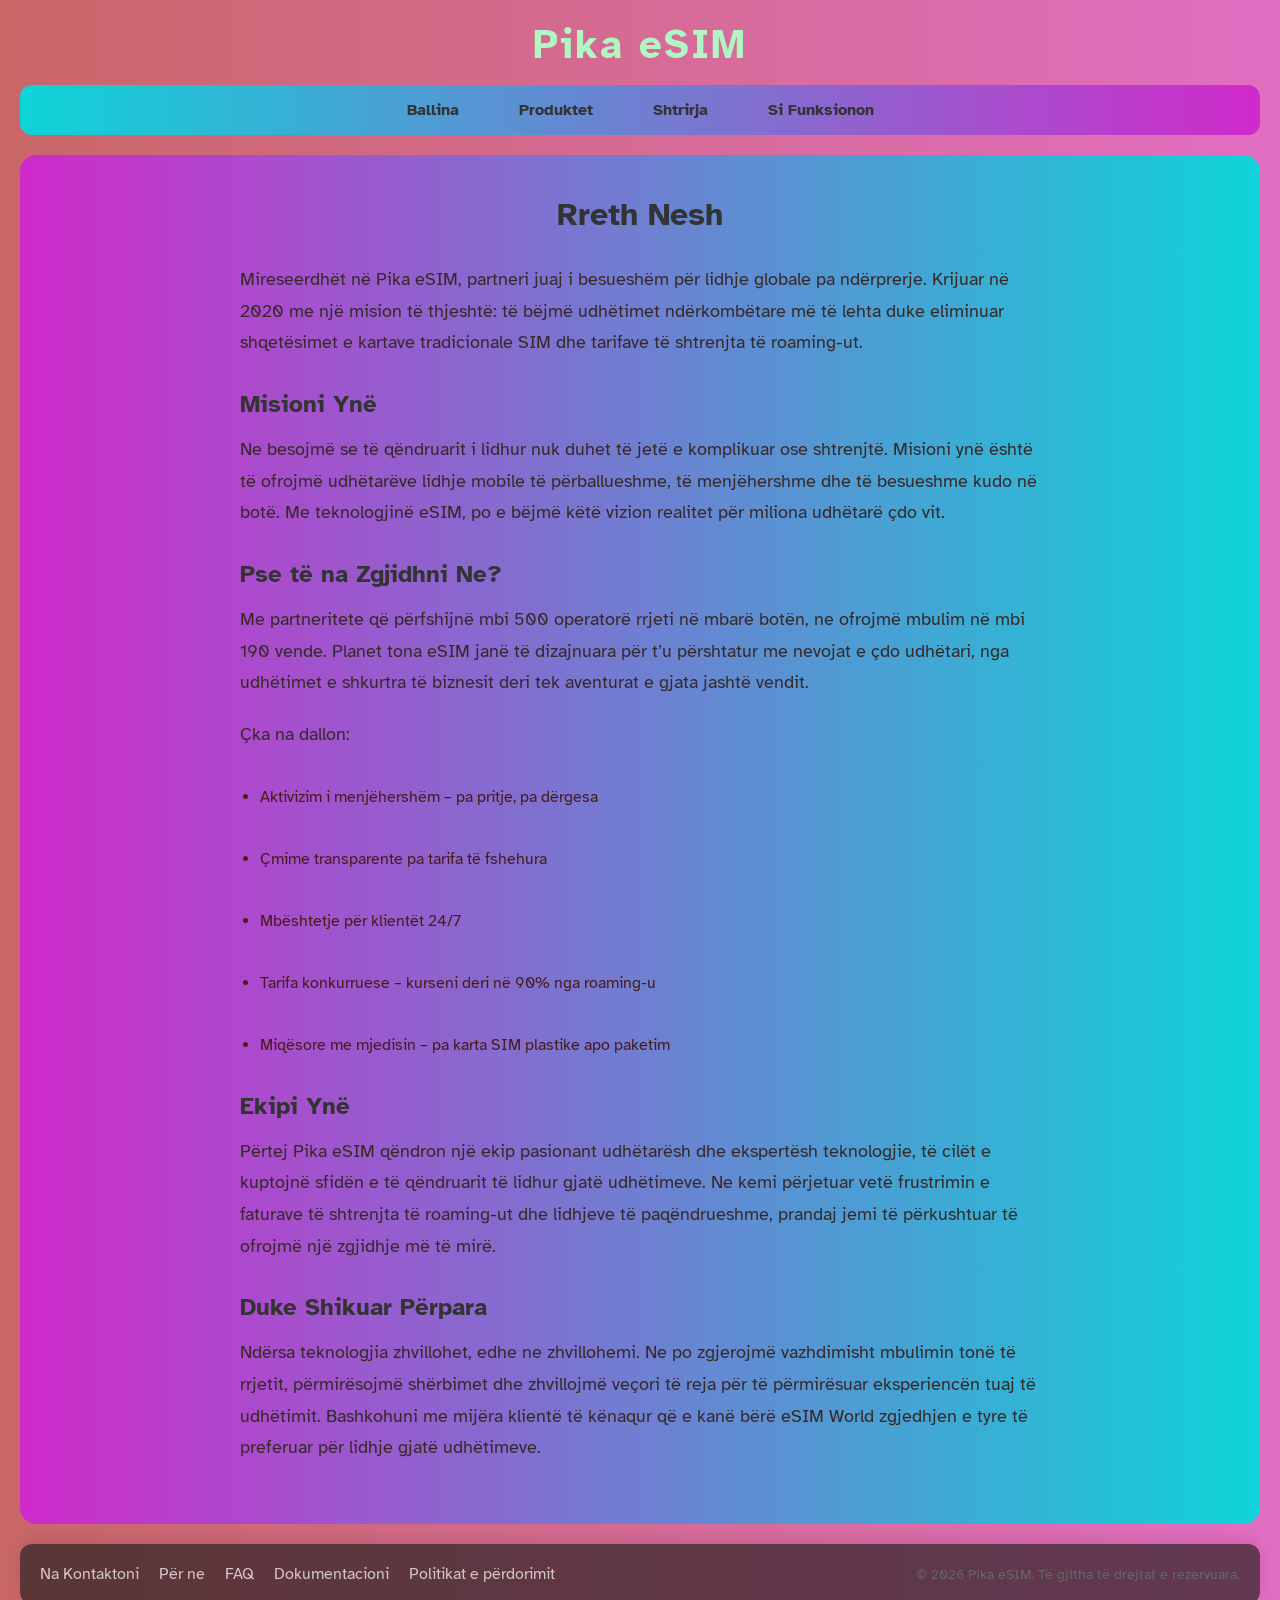
==== commit af74f0d6: "faq, about, contact updates, +dokumentimi i zirijes(in progress)" ====
--- a/pages/about.html
+++ b/pages/about.html
@@ -30,7 +30,7 @@
         <h2>Misioni Ynë</h2>
            <p>Ne besojmë se të qëndruarit i lidhur nuk duhet të jetë e komplikuar ose shtrenjtë. Misioni ynë është të ofrojmë udhëtarëve lidhje mobile të përballueshme, të menjëhershme dhe të besueshme kudo në botë. Me teknologjinë eSIM, po e bëjmë këtë vizion realitet për miliona udhëtarë çdo vit.</p>
 
-        <h2>Pse të Zgjidhni Ne?</h2>
+        <h2>Pse të na Zgjidhni Ne?</h2>
             <p>Me partneritete që përfshijnë mbi 500 operatorë rrjeti në mbarë botën, ne ofrojmë mbulim në mbi 190 vende. Planet tona eSIM janë të dizajnuara për t’u përshtatur me nevojat e çdo udhëtari, nga udhëtimet e shkurtra të biznesit deri tek aventurat e gjata jashtë vendit.</p>
 
             <p>Çka na dallon:</p>
--- a/css/style.css
+++ b/css/style.css
@@ -543,7 +543,7 @@
 
 .faq-question {
     padding: 20px;
-    background: linear-gradient(135deg, rgba(255, 107, 107, 0.1), rgba(255, 159, 67, 0.1));
+    background: linear-gradient(135deg, #ff6b6b, #ff9f43);
     cursor: pointer;
     font-weight: 600;
     color: #333;
@@ -554,7 +554,7 @@
 }
 
 .faq-question:hover {
-    background: linear-gradient(135deg, rgba(255, 107, 107, 0.2), rgba(255, 159, 67, 0.2));
+    background: linear-gradient(135deg, #823737, #7e4e21);
 }
 
 .faq-question .toggle-icon {
@@ -571,6 +571,7 @@
     max-height: 0;
     overflow: hidden;
     transition: max-height 0.3s ease, padding 0.3s ease;
+    background: linear-gradient(135deg, #fc9e9e, #facea6)
 }
 
 .faq-item.active .faq-answer {
@@ -579,7 +580,7 @@
 }
 
 .faq-answer p {
-    color: #666;
+    color: #2b1e1e;
     line-height: 1.6;
 }
 
@@ -655,7 +656,7 @@
 }
 
 .contact-info p {
-    color: #666;
+    color: #3c3535;
     margin-bottom: 10px;
     line-height: 1.6;
 }
@@ -666,7 +667,7 @@
 }
 
 .about-content p {
-    color: #666;
+    color: #382929;
     line-height: 1.8;
     margin-bottom: 20px;
     font-size: 1.1rem;
@@ -674,6 +675,11 @@
 
 .about-content h2 {
     color: #333;
+    margin: 30px 0 15px;
+}
+
+.about-content li {
+    color: #471c1c;
     margin: 30px 0 15px;
 }
 
@@ -688,13 +694,13 @@
 }
 
 .terms-content p {
-    color: #666;
+    color: #3b1616;
     line-height: 1.8;
     margin-bottom: 15px;
 }
 
 .terms-content ul {
-    color: #666;
+    color: #362727;
     margin-left: 20px;
     margin-bottom: 20px;
     line-height: 1.8;
